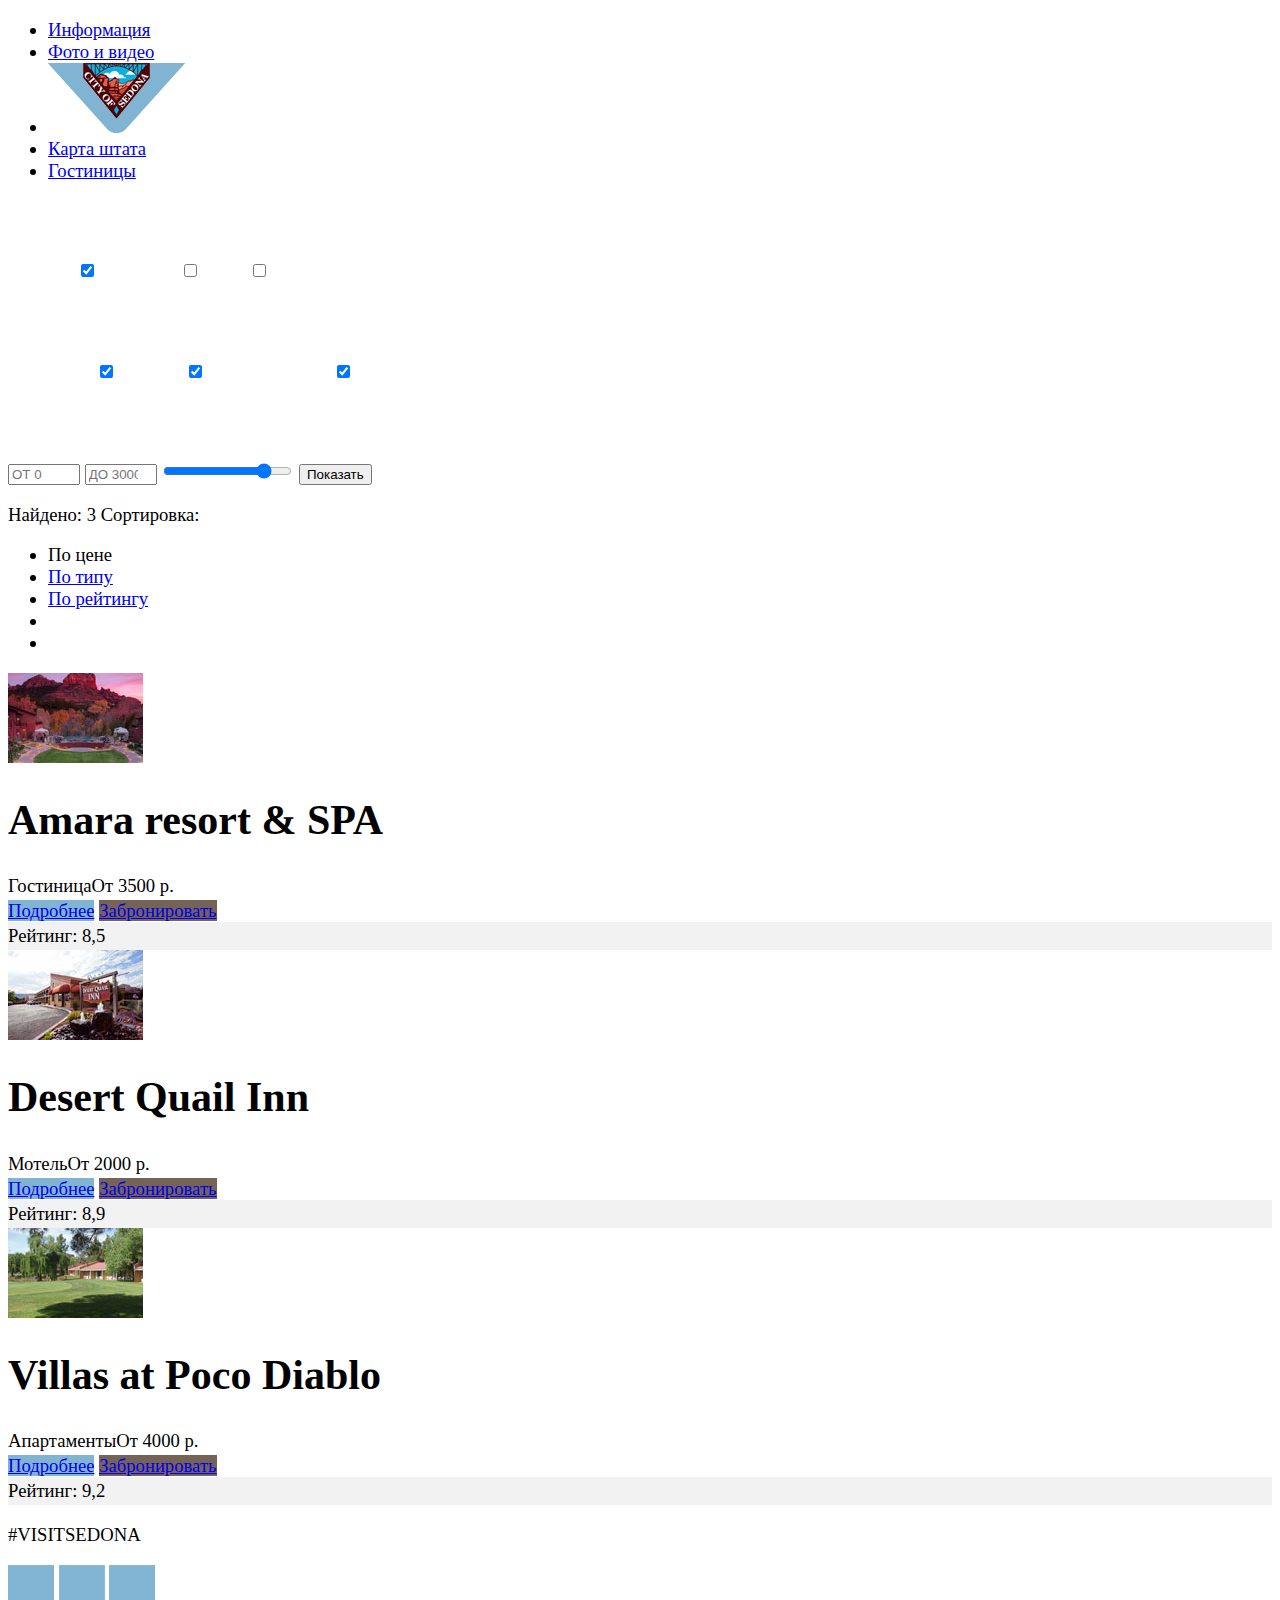
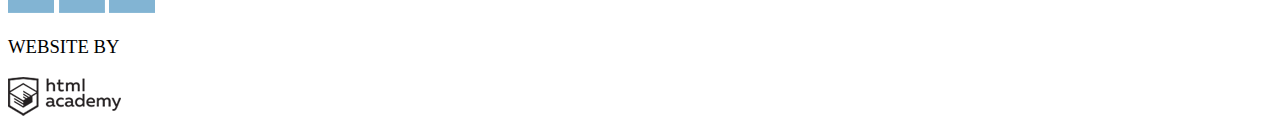
==== catalog.html @ 0c870b7f "разметка + графика" ====
<!DOCTYPE html>
<html lang="ru">

<head>
  <link href="css/style.css" rel="stylesheet">
  <meta charset="utf-8">
  <title>HTML Academy: Седона</title>
</head>

<body>
  <div class="page">
    <header class="nav-header background-color-white">
      <nav class="nav">
        <ul class="nav-list">
          <li class="nav-element"><a href="#">Информация</a></li>
          <li class="nav-element"><a href="#">Фото и видео</a></li>
          <li class="nav-element"><img class="logo" src="img/logo.png" width="138px" height="70px" alt="Седона"></li>
          <li class="nav-element"><a href="#">Карта штата</a></li>
          <li class="nav-element"><a href="#">Гостиницы</a></li>
        </ul>
      </nav>
    </header>
    <main class="content-container">
      <form class="filters content content-color-white">
        <div class="filter-set">
          <h2 class="form-header">Инфраструктура</h2>
          <label for="pool-checkbox">Бассейн</label>
          <input type="checkbox" name="pool-checkbox" checked>

          <label for="parking-checkbox">Парковка</label>
          <input type="checkbox" name="parking-checkbox">

          <label for="wi-fi-checkbox">Wi-fi</label>
          <input type="checkbox" name="wi-fi-checkbox">
        </div>
        <div class="filter-set">
          <h2 class="form-header">Тип жилья</h2>
          <label for="hotel-checkbox">Гостиница</label>
          <input type="checkbox" name="hotel-checkbox" checked>

          <label for="motel-checkbox">Мотель<label>
          <input type="checkbox" name="motel-checkbox" checked>

          <label for="apartments-checkbox">Аппартаменты</label>
          <input type="checkbox" name="apartments-checkbox" checked>
        </div>
        <div class="filter-set">
          <h2 class="form-header">Стоимость в сутки (р)</h2>
          <input type="number" name="cost-from-nubmer" placeholder="ОТ 0" min="0" max="3000">
          <input type="number" name="cost-to-nubmer" placeholder="ДО 3000" min="0" max="3000">
          <input type="range" name="cost-range" min="0" max="3000" value="2460">

          <button class="show-bnt" type="submit">Показать</button>
        </div>
      </form>
      <div class="sort-container">
        <p>Найдено: 3 <span>Сортировка:</span></p>
        <ul class="sort-inline">
          <li><span class="sort-selected">По цене</span></li>
          <li><a class="dotted" href="#">По типу</a></li>
          <li><a class="dotted" href="#">По рейтингу</a></li>
          <li><a class="sort-ascending" href="#"></a></li>
          <li><span class="sort-descending-selected"></span></li>
        </ul>
      </div>
      <div class="search-results">
        <div class="result">
          <div class="result-image-left">
            <img src="img/ars.jpg" width="135px" height="90px" alt="Amara resort & SPA">
          </div>
          <div class="result-description-right">
            <div class="result-name">
              <h2>Amara resort &amp; SPA</h2>
            </div>
            <div class="container result-description">
              <span class="">Гостиница</span><span>От 3500 р.</span>
            </div>
            <div>
              <div class="result-btns content-color-white">
                <a class="background-color-blue" href="#">Подробнее</a>
                <a class="background-color-brown" href="#">Забронировать</a>
              </div>
              <div class="container background-color-gray">
                <span class="digit-raiting">Рейтинг: 8,5</span>
              </div>
            </div>
          </div>
        </div>
        <div class="result">
          <div class="result-image-left">
            <img src="img/dqi.jpg" width="135px" height="90px" alt="Desert Quail Inn">
          </div>
          <div class="result-description-right">
            <div class="result-name">
              <h2>Desert Quail Inn</h2>
            </div>
            <div class="container result-description">
              <span class="">Мотель</span><span>От 2000 р.</span>
            </div>
            <div>
              <div class="result-btns content-color-white">
                <a class="background-color-blue" href="#">Подробнее</a>
                <a class="background-color-brown" href="#">Забронировать</a>
              </div>
              <div class="container background-color-gray">
                <span class="digit-raiting">Рейтинг: 8,9</span>
              </div>
            </div>
          </div>
        </div>
        <div class="result">
          <div class="result-image-left">
            <img src="img/vapd.jpg" width="135px" height="90px" alt="Villas at Poco Diablo">
          </div>
          <div class="result-description-right">
            <div class="result-name">
              <h2>Villas at Poco Diablo</h2>
            </div>
            <div class="container result-description">
              <span class="">Апартаменты</span><span>От 4000 р.</span>
            </div>
            <div>
              <div class="result-btns content-color-white">
                <a class="background-color-blue" href="#">Подробнее</a>
                <a class="background-color-brown" href="#">Забронировать</a>
              </div>
              <div class="container background-color-gray">
                <span class="digit-raiting">Рейтинг: 9,2</span>
              </div>
            </div>
          </div>
        </div>
      </div>
    </main>
    <footer class="footer-container background-color-white">
      <div class="hashtag content-color-black">
        <p>#VISITSEDONA</p>
      </div>
      <div class="social">
        <a href="http://www.twitter.com"><img src="img/twitter.svg" width="46px" height="48px" alt="twitter.com"></a>
        <a href="http://www.facebook.com"><img src="img/facebook.svg" width="46px" height="48px" alt="facebook.com"></a>
        <a href="http://www.youtube.com"><img src="img/youtube.svg" width="46px" height="48px" alt="youtube.com"></a>
      </div>
      <div class="designed-by">
        <p>WEBSITE BY</p>
        <img src="img/htmlacademy.png" width="113px" height="39px" alt="htmlacademy">
      </div>
    </footer>
  </div>
</body>

</html>
---- css/style.css ----
body
{
    font-size: 14pt;
}

.container
{
    line-height: 21pt;
}

.result-name 
{ 
    font-size: 21pt;
    line-height: 26pt;
}

.content-color-black
{
    font-family: ptsansbold ,'PT Sans Bold', Bold;
    color: #000;
}

.content-color-lightblack
{
    font-family: ptsans, 'PT Sans Regular', Regular;
    color: #333;
}

.content-color-white
{
    font-family: ptsansbold ,'PT Sans Bold', Bold;
    color: #fff;
}

.background-color-gray {
    background-color: #f2f2f2;
}

.background-color-blue
{
    background-color: #81b3d2;
}

.background-color-brown
{
    background-color: #766357;
}
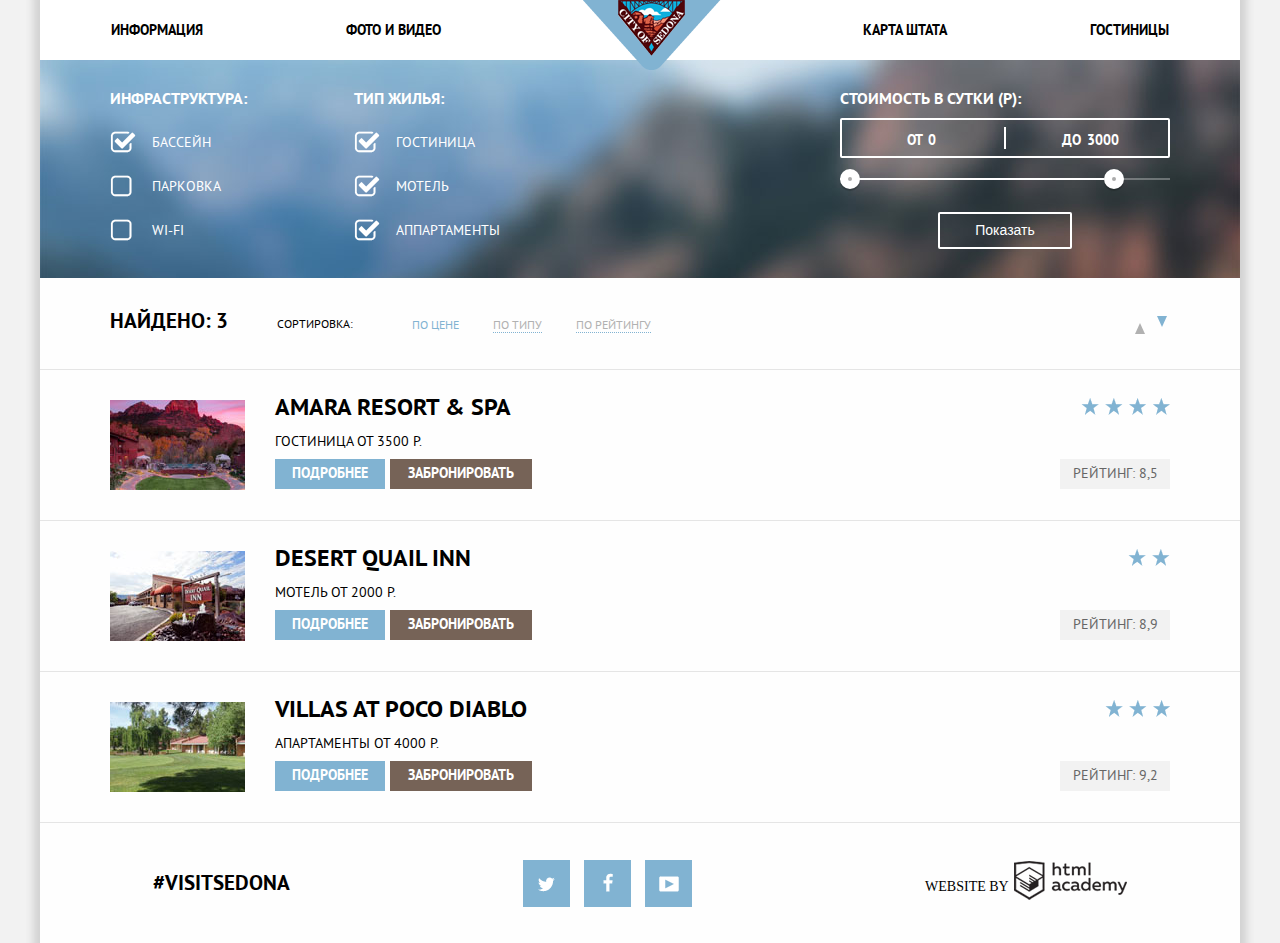
==== commit 6bfa0f94: "готово" ====
--- a/catalog.html
+++ b/catalog.html
@@ -8,142 +8,163 @@
 </head>
 
 <body>
-  <div class="page">
-    <header class="nav-header background-color-white">
+  <div class="page background-color-white">
+    <header class="nav-header content-color-black">
       <nav class="nav">
         <ul class="nav-list">
           <li class="nav-element"><a href="#">Информация</a></li>
           <li class="nav-element"><a href="#">Фото и видео</a></li>
-          <li class="nav-element"><img class="logo" src="img/logo.png" width="138px" height="70px" alt="Седона"></li>
+          <li class="nav-element"><img class="logo" src="img/logo.png" width="138" height="70" alt="Седона"></li>
           <li class="nav-element"><a href="#">Карта штата</a></li>
           <li class="nav-element"><a href="#">Гостиницы</a></li>
         </ul>
       </nav>
     </header>
-    <main class="content-container">
+    <main class="content-container background-color-grayfe">
       <form class="filters content content-color-white">
-        <div class="filter-set">
-          <h2 class="form-header">Инфраструктура</h2>
-          <label for="pool-checkbox">Бассейн</label>
-          <input type="checkbox" name="pool-checkbox" checked>
-
-          <label for="parking-checkbox">Парковка</label>
-          <input type="checkbox" name="parking-checkbox">
-
-          <label for="wi-fi-checkbox">Wi-fi</label>
-          <input type="checkbox" name="wi-fi-checkbox">
+        <div class="filter-checkbox horizontal-padding">
+          <div class="filter-set filter-set-left">
+            <div class="form-header">Инфраструктура:</div>
+            <div class="checkbox">
+              <input type="checkbox" name="pool-checkbox" checked>
+              <label for="pool-checkbox">Бассейн</label>
+            </div>
+            <div class="checkbox">
+              <input type="checkbox" name="parking-checkbox">
+              <label for="parking-checkbox">Парковка</label>
+            </div>
+            <div class="checkbox">
+              <input type="checkbox" name="wi-fi-checkbox">
+              <label for="wi-fi-checkbox">Wi-fi</label>
+            </div>
+          </div>
+          <div class="filter-set filter-set-right">
+            <div class="form-header">Тип жилья:</div>
+            <div class="checkbox">
+              <input type="checkbox" name="hotel-checkbox" checked>
+              <label for="hotel-checkbox">Гостиница</label>
+            </div>
+            <div class="checkbox">
+              <input type="checkbox" name="motel-checkbox" checked>
+              <label for="motel-checkbox">Мотель</label>
+            </div>
+            <div class="checkbox">
+              <input type="checkbox" name="apartments-checkbox" checked>
+              <label for="apartments-checkbox">Аппартаменты</label>
+            </div>
+          </div>
         </div>
-        <div class="filter-set">
-          <h2 class="form-header">Тип жилья</h2>
-          <label for="hotel-checkbox">Гостиница</label>
-          <input type="checkbox" name="hotel-checkbox" checked>
-
-          <label for="motel-checkbox">Мотель<label>
-          <input type="checkbox" name="motel-checkbox" checked>
-
-          <label for="apartments-checkbox">Аппартаменты</label>
-          <input type="checkbox" name="apartments-checkbox" checked>
-        </div>
-        <div class="filter-set">
-          <h2 class="form-header">Стоимость в сутки (р)</h2>
-          <input type="number" name="cost-from-nubmer" placeholder="ОТ 0" min="0" max="3000">
-          <input type="number" name="cost-to-nubmer" placeholder="ДО 3000" min="0" max="3000">
-          <input type="range" name="cost-range" min="0" max="3000" value="2460">
-
-          <button class="show-bnt" type="submit">Показать</button>
+        <div class="filter-range horizontal-padding">
+          <div class="form-header filter-range-title">Стоимость в сутки (р):</div>
+          <div class="price-controls">
+            <label class="min-price">от <input type="text" name="min-price" value="0"></label>
+            <label class="max-price">до <input type="text" name="max-price" value="3000"></label>
+          </div>
+          <div class="range-controls">
+            <div class="scale">
+              <div class="bar"></div>
+            </div>
+            <div class="range-toggle range-toggle-min"></div>
+            <div class="range-toggle range-toggle-max"></div>
+          </div>
+          <button class="btn-transparent" type="submit">Показать</button>
         </div>
       </form>
-      <div class="sort-container">
-        <p>Найдено: 3 <span>Сортировка:</span></p>
+      <div class="sort-container horizontal-padding">
+        <div class="number-result">Найдено: 3 <span>Сортировка:</span></div>
         <ul class="sort-inline">
-          <li><span class="sort-selected">По цене</span></li>
+          <li><a class="sort-selected">По цене</a></li>
           <li><a class="dotted" href="#">По типу</a></li>
           <li><a class="dotted" href="#">По рейтингу</a></li>
-          <li><a class="sort-ascending" href="#"></a></li>
-          <li><span class="sort-descending-selected"></span></li>
+          <li class="sort-ascending">
+            <a href="#"></a>
+          </li>
+          <li class="sort-descending-selected">
+            <a></a>
+          </li>
         </ul>
       </div>
       <div class="search-results">
-        <div class="result">
+        <div class="result horizontal-padding">
           <div class="result-image-left">
-            <img src="img/ars.jpg" width="135px" height="90px" alt="Amara resort & SPA">
+            <img src="img/ars.jpg" width="135" height="90" alt="Amara resort & SPA">
           </div>
           <div class="result-description-right">
             <div class="result-name">
               <h2>Amara resort &amp; SPA</h2>
             </div>
-            <div class="container result-description">
-              <span class="">Гостиница</span><span>От 3500 р.</span>
+            <div class="result-description">
+              <span class="">Гостиница </span><span>От 3500 р.</span>
             </div>
-            <div>
+            <div class="result-description-footer">
               <div class="result-btns content-color-white">
-                <a class="background-color-blue" href="#">Подробнее</a>
-                <a class="background-color-brown" href="#">Забронировать</a>
-              </div>
-              <div class="container background-color-gray">
-                <span class="digit-raiting">Рейтинг: 8,5</span>
+                <div class="background-color-blue"><a href="#">Подробнее</a></div>
+                <div class="background-color-brown"><a href="#">Забронировать</a></div>
+                <div class="digit-raiting"><span>Рейтинг: 8,5</span></div>
               </div>
             </div>
           </div>
         </div>
-        <div class="result">
+        <div class="result horizontal-padding">
           <div class="result-image-left">
-            <img src="img/dqi.jpg" width="135px" height="90px" alt="Desert Quail Inn">
+            <img src="img/dqi.jpg" width="135" height="90" alt="Desert Quail Inn">
           </div>
           <div class="result-description-right">
             <div class="result-name">
               <h2>Desert Quail Inn</h2>
             </div>
-            <div class="container result-description">
-              <span class="">Мотель</span><span>От 2000 р.</span>
+            <div class=" result-description">
+              <span class="">Мотель </span><span>От 2000 р.</span>
             </div>
-            <div>
+            <div class="result-description-footer">
               <div class="result-btns content-color-white">
-                <a class="background-color-blue" href="#">Подробнее</a>
-                <a class="background-color-brown" href="#">Забронировать</a>
-              </div>
-              <div class="container background-color-gray">
-                <span class="digit-raiting">Рейтинг: 8,9</span>
+                <div class="background-color-blue"><a href="#">Подробнее</a></div>
+                <div class="background-color-brown"><a href="#">Забронировать</a></div>
+                <div class="digit-raiting"><span>Рейтинг: 8,9</span></div>
               </div>
             </div>
           </div>
         </div>
-        <div class="result">
+        <div class="result horizontal-padding">
           <div class="result-image-left">
-            <img src="img/vapd.jpg" width="135px" height="90px" alt="Villas at Poco Diablo">
+            <img src="img/vapd.jpg" width="135" height="90" alt="Villas at Poco Diablo">
           </div>
           <div class="result-description-right">
             <div class="result-name">
               <h2>Villas at Poco Diablo</h2>
             </div>
-            <div class="container result-description">
-              <span class="">Апартаменты</span><span>От 4000 р.</span>
+            <div class="result-description">
+              <span class="">Апартаменты </span><span>От 4000 р.</span>
             </div>
-            <div>
+            <div class="result-description-footer">
               <div class="result-btns content-color-white">
-                <a class="background-color-blue" href="#">Подробнее</a>
-                <a class="background-color-brown" href="#">Забронировать</a>
-              </div>
-              <div class="container background-color-gray">
-                <span class="digit-raiting">Рейтинг: 9,2</span>
+                <div class="background-color-blue"><a href="#">Подробнее</a></div>
+                <div class="background-color-brown"><a href="#">Забронировать</a></div>
+                <div class="digit-raiting"><span>Рейтинг: 9,2</span></div>
               </div>
             </div>
           </div>
         </div>
       </div>
     </main>
-    <footer class="footer-container background-color-white">
+    <footer class="footer-container background-color-grayfe">
       <div class="hashtag content-color-black">
         <p>#VISITSEDONA</p>
       </div>
       <div class="social">
-        <a href="http://www.twitter.com"><img src="img/twitter.svg" width="46px" height="48px" alt="twitter.com"></a>
-        <a href="http://www.facebook.com"><img src="img/facebook.svg" width="46px" height="48px" alt="facebook.com"></a>
-        <a href="http://www.youtube.com"><img src="img/youtube.svg" width="46px" height="48px" alt="youtube.com"></a>
+        <div class="background-color-blue">
+          <a href="http://www.twitter.com"><img src="img/twitter.png" width="17" height="15" alt="twitter.com"></a>
+        </div>
+        <div class="background-color-blue">
+          <a href="http://www.facebook.com"><img src="img/facebook.png" width="10" height="19" alt="facebook.com"></a>
+        </div>
+        <div class="background-color-blue">
+          <a href="http://www.youtube.com"><img src="img/youtube.png" width="20" height="16" alt="youtube.com"></a>
+        </div>
       </div>
       <div class="designed-by">
-        <p>WEBSITE BY</p>
-        <img src="img/htmlacademy.png" width="113px" height="39px" alt="htmlacademy">
+        <span>WEBSITE BY</span>
+        <img src="img/htmlacademy.png" width="113" height="39" alt="htmlacademy">
       </div>
     </footer>
   </div>
--- a/css/style.css
+++ b/css/style.css
@@ -1,41 +1,826 @@
+@font-face{
+    font-family: 'pt Sans Bold';
+    src: url('../fonts/ptsansbold.woff');
+
+    font-weight: bold;
+    font-style: normal;
+}
+
+@font-face{
+    font-family: 'pt Sans Regular';
+    src: url('../fonts/ptsans.woff');
+
+    font-style: normal;
+}
+
 body
 {
-    font-size: 14pt;
+    margin: 0;
+    background-color: #f2f2f2;
+    text-transform: uppercase;
+    
+}
+
+.page
+{
+    position: relative;
+    margin: 0 auto 0;
+    min-width: 768px;
+    max-width: 1200px;
+    box-shadow: 0px 0px 7px 7px rgba(204,204,204,0.8);
+}
+
+.nav-header
+{
+    position: relative;
+    z-index: 2;
+}
+
+.nav-list
+{
+    margin-top: 0;
+    margin-bottom: 0;
+    display: flex;
+    padding: 0;
+
+}
+
+.nav-list li
+{
+    list-style-type: none;
+    margin: auto;
+}
+
+.nav-list li a
+{
+    text-decoration: none;
+    vertical-align: 18px;
+}
+
+.nav-list li a:link, .nav-list li a:active, .nav-list li a:visited
+{
+    color: #000;
+}
+
+.cap-image
+{
+    width: 1200px;
+    height: 508px;
+    position: relative;
+    top: -18px;
+    z-index: 1;
+}
+
+.modal
+{
+    position: absolute;
+    z-index: 4;
+    left: 315px;
+    height: 395px;
+    width: 570px;
+    box-shadow: 0px 3px 4px 3px rgba(204,204,204,0.8);
+    animation: modal 2s;
+}
+
+@keyframes modal {
+    0%      {transform: translateY(800px); box-shadow: 0px 150px 4px 3px rgba(204,204,204,0.8);}
+    70%     {transform: rotate(0deg); box-shadow: 0px 3px 4px 3px rgba(204,204,204,0.8);}
+    75%     {transform: rotate(-0.5deg);}
+    80%     {transform: rotate(0.5deg);}
+    85%     {transform: rotate(-0.5deg);}
+    90%     {transform: rotate(0.2deg);}
+    95%     {transform: rotate(-0.2deg);}
+    100%    {transform: translateY(0px);}
+}
+
+.modal-body
+{
+    margin-top: 56px;
+    margin-bottom: 56px;
+}
+
+.modal-fields
+{
+    margin-bottom: 114px;
+}
+
+.number-of-persons input
+{
+    text-align: center;
+    border: none;
+    width: 112px;
+    height: 38px;
+    margin-left: 10px;
+}
+
+.add-person
+{
+    position: relative;
+    left: -30px;
+}
+
+.add-person,.sort-descending-selected,
+.remove-person, .btn-transparent, .range-toggle, .calendar-icon,
+.price-controls label
+{
+    cursor: pointer;
+}
+
+.remove-person
+{
+    position: relative;
+    left: 38px;
+    padding: 4px 0;
+}
+
+.nop-left
+{
+    display: block;
+    
+    width: 242px;
+    position: absolute;
+    left: 55px;
+}
+
+.nop-right
+{
+    display: block;
+
+    width: 200px;
+    position: absolute;
+    right: 42px;
+}
+
+.persons
+{
+    display: block;
+}
+
+.date
+{   
+    display: block;
+    margin: 30px auto 30px auto;
+    width: 458px;
+}
+
+.date input
+{
+    border: none;
+    width: 332px;
+    height: 38px;
+    margin-left: 10px;
+    padding-left: 10px;
+}
+
+.calendar-icon
+{
+    position: absolute;
+    right: 70px;
+    width: 21px;
+    margin-top: 9px;
+}
+
+.search-btn
+{
+    width: 458px;
+    height: 58px;
+    border: none;
+}
+
+.btn-container
+{
+    height: 86px;
+    width: 570px;
+    margin: 0 auto;
+}
+
+.open-modal-btn
+{
+    width: 100%;
+    height: 100%;
+    box-sizing: border-box;
+    border: none;
+}
+
+.footer-container
+{
+    margin: 0 auto;
+    min-height: 120px;
+    display: flex;
+    width: 100%;
+}
+
+.footer-container div
+{
+    margin: auto;
+}
+
+.transparent
+{
+    position: absolute;
+    bottom: 0;
+    z-index: 4;
+    background-color: rgba(255,255,255, 0.9);
+}
+
+.map
+{
+    width: 1200px;
+    height: 593px;
+    z-index: 3;
+}
+
+.first-container
+{
+    height: 198px;
+}
+
+.second-container
+{
+    min-height: 330px;
+}
+
+.container.second-container img
+{
+    margin-top: 60px;
 }
 
 .container
 {
-    line-height: 21pt;
-}
-
-.result-name 
+    display: block;
+    text-align: center;
+    line-height: 21px;
+}
+
+.container::after
+{
+    content: "";
+    display: block;
+    clear: both;
+}
+
+.container .content-title-left
+{
+    float: left;
+    width: 400px;
+    height: 256px;
+}
+
+.content-title-left .header-container, .content-title-right .header-container
+{
+    margin-top: 58px; 
+}
+
+.container .content-image-right
+{
+    float: right;
+}
+
+.container .content-title-right
+{
+    float: right;
+    width: 400px;
+    height: 256px;
+}
+
+.container .content-image-left
+{
+    float: left;
+}
+
+.container.background-color-gray div
+{
+    height: 256px;
+}
+
+.container.content-color-black div
+{
+    float: left;
+    width: 400px;
+}
+
+.container.content-color-white div
+{
+    height: 256px;
+}
+
+.bottom-container
+{
+    margin-top: 58px;
+    text-align: center;
+    height: 232px;
+}
+
+.open-modal-btn, .search-btn, .number-result
 { 
-    font-size: 21pt;
-    line-height: 26pt;
-}
-
-.content-color-black
-{
-    font-family: ptsansbold ,'PT Sans Bold', Bold;
+    font-size: 21px;
+    line-height: 26px;
+}
+
+.number-result span, .sort-inline
+{
+    font-size: 12px;
+    line-height: 18px;
+}
+
+.content-color-black, .modal-fields, .result-name, .number-result
+{
+    font-family: 'pt Sans Bold', arial;
     color: #000;
 }
 
 .content-color-lightblack
 {
-    font-family: ptsans, 'PT Sans Regular', Regular;
+    font-family: 'pt Sans Regular', arial;
     color: #333;
+
 }
 
 .content-color-white
 {
-    font-family: ptsansbold ,'PT Sans Bold', Bold;
+    font-family: 'pt Sans Bold', arial;
     color: #fff;
 }
 
-.background-color-gray {
+.nav-header, .modal-fields, input
+{
+    font-size: 14px;
+    line-height: 26px;
+}
+
+.container p, .filter-set label, .result-description, .digit-raiting,
+.result-btns
+{
+    font-size: 14px;
+    line-height: 21px;
+}
+
+.container p 
+{
+    margin-top: 25px;
+    margin-bottom: 25px;
+}
+
+.paramount-h
+{
+    margin-top: 0;
+    padding-top: 42px;
+
+    font-size: 21px;
+    line-height: 26px;
+}
+
+.paramount-h + p
+{
+    font-size: 14px;
+    line-height: 26px;
+}
+
+.secondary-h, .secondary-h p
+{
+    font-size: 21px;
+    line-height: 21px;
+
+    margin-top: 30px;
+    margin-bottom: 30px;
+}
+
+.advantages h2
+{
+    margin-top:50px;
+}
+
+.filters 
+{
+    height: 218px;
+    display: block;
+    background-image: url("../img/filter-background.jpg");
+    position: relative;
+    top: -18px;
+    z-index: 1;
+}
+
+.filter-checkbox
+{
+    display: block;
+    max-width: 320px;
+    position: relative;
+    left: 0;
+}
+.filter-set-left
+{
+    position: relative;
+    left: 0;
+    top: 28px;
+}
+.filter-set-right
+{
+    position: absolute;
+    right: 0;
+    top: 28px;
+}
+
+.checkbox
+{
+    margin-top: 22px;
+    margin-bottom: 22px;
+}
+
+input[type="checkbox"]
+{
+    display: none;
+}
+
+.checkbox label
+{
+    cursor: pointer;
+}
+
+.checkbox label:before
+{
+    content: "";
+    display: inline-block;
+    width: 26px;
+    height: 22px;
+    margin-right: 16px;
+}
+
+input[type="checkbox"] + label:before
+{
+    background-image: url("../img/non-checked.png");
+    background-repeat: no-repeat;
+    vertical-align: bottom;
+}
+
+input[type="checkbox"]:checked + label:before 
+{
+    background-image: url("../img/checked.png");
+    background-repeat: no-repeat;
+    vertical-align: bottom;
+}
+
+.filter-set label, .number-result span, .sort-inline,
+.result-description, .digit-raiting
+{
+    font-family: 'pt Sans Regular', arial;
+}
+
+.filter-range
+{
+    position: absolute;
+    right: 0;
+    top: 28px;
+    width: 330px;
+}
+
+.filter-range-title, .form-header
+{
+    font-size: 16px;
+    line-height: 21px;
+}
+
+.filter-range-title
+{
+    margin-bottom: 9px;
+    font-weight: 600;
+}
+
+.price-controls 
+{
+    position: relative;
+    height: 36px;
+    margin-bottom: 20px;
+    font-size: 0;
+    border: 2px solid #fff;
+    border-radius: 2px;
+}
+
+.price-controls::after 
+{
+    content: "";
+    position: absolute;
+    top: 50%;
+    left: 50%;
+    width: 2px;
+    height: 22px;
+    transform: translate(-50%, -50%);
+    background: #ffffff;
+}
+
+.price-controls label 
+{
+    display: inline-block;
+    font-size: 14px;
+    line-height: 38px;
+    vertical-align: top;
+}
+
+.price-controls .min-price, .price-controls .max-price
+{
+    width: 90px;
+    padding-left: 65px;
+}
+
+.price-controls input {
+    width: 50px;
+    margin: 0;
+    color: inherit;
+    font: inherit;
+    background: none;
+    border: none;
+}
+
+.range-controls 
+{
+    position: relative;
+    margin-bottom: 32px;
+}
+
+.range-controls .scale 
+{
+    height: 2px;
+    background: rgba(255, 255, 255, 0.3);
+}
+
+.range-controls .bar 
+{
+    width: 80%;
+    height: 2px;
+    background: #fff;
+}
+
+.range-toggle:hover 
+{
+    background: #1c4f80;
+}
+
+.range-toggle 
+{
+    position: absolute;
+    top: -9px;
+    width: 4px;
+    height: 4px;
+    background: #ababab;
+    border: 8px solid #fff;
+    border-radius: 50%;
+    box-shadow: 0 2px 1px 0 rgba(0, 1, 1, 0.2);
+}
+
+.range-toggle-min 
+{
+    left: 0;
+}
+
+.range-toggle-max 
+{
+    left: 80%;
+}
+
+.btn-transparent
+{
+    display: block;
+    margin: 0 auto;
+    padding: 6px 35px;
+    font-size: 14px;
+    line-height: 21px;
+    color: #fff;
+    background: transparent;
+    border: 2px solid #fff;
+    border-radius: 2px;
+}
+
+.btn-transparent:hover
+{
+    color: #000;
+    background: #fff;
+}
+
+.horizontal-padding
+{
+    padding-left: 70px;
+    padding-right: 70px;
+}
+
+.sort-container
+{
+    display: block;
+    position: relative;
+    border-bottom: solid 1px #e5e5e5;
+    padding-bottom: 35px;
+    padding-top: 12px;
+}
+
+.sort-inline a:link, .sort-inline a:active, .sort-inline a:visited
+{
+    color: #b1b1b1;
+}
+
+.sort-selected
+{
+    color: #81b3d2;
+}
+
+.sort-container p
+{
+    max-width: 250px;
+}
+
+.sort-inline
+{
+    display: inline-flex;
+    position: absolute;
+    top: 8px;
+    right: 0;
+    min-width: 845px;
+    list-style-type: none;
+}
+
+.sort-inline li
+{
+    margin: 0 17px 0 17px;
+}
+
+.sort-inline .sort-ascending
+{
+    margin: 0 6px 0 6px;
+    border: 5px solid transparent;
+    border-bottom: 11px solid #b1b1b1;
+}
+
+.sort-inline .sort-descending-selected
+{
+    margin: 0 6px 0 6px;
+    border: 5px solid transparent;
+    border-top: 11px solid #81b3d2;
+}
+
+.sort-inline li:nth-child(4)
+{
+    margin-left: 467px;
+}
+
+.dotted
+{
+    border-bottom: dotted 1px #81b3d2;
+    text-decoration: none;
+}
+
+.number-result span
+{
+    margin-left: 44px;
+}
+
+.result
+{
+    display: block;
+    position: relative;
+
+    padding-top: 30px;
+    padding-bottom: 30px;
+    min-height: 90px;
+    border-bottom: solid 1px #e5e5e5;
+}
+
+.result-name h2
+{
+    margin: 0 0 9px 0;
+}
+
+.result:nth-child(1n) h2:after
+{
+    content: url(../img/four-stars.png);
+    position: absolute;
+    right: 0;
+}
+
+.result:nth-child(2n) h2:after
+{
+    content: url(../img/two-stars.png);
+    position: absolute;
+    right: 0;
+}
+
+.result:nth-child(3n) h2:after
+{
+    content: url(../img/three-stars.png);
+    position: absolute;
+    right: 0;
+}
+
+.result-image-left
+{
+    width: 135px;
+    height: 90px;
+}
+
+.result-description-right
+{
+    width: 895px;
+    position: absolute;
+    left: 235px;
+    top: 21px;
+}
+
+.result-description-footer
+{
+    display: block;
+    margin-top: 7px;
+}
+
+.result-btns
+{
+    display: block;
+    position: relative;
+    text-align: center;
+    
+}
+
+.digit-raiting
+{
+    color: #666;
+    position: absolute;
+    right: 0;
+    top: 0;
+}
+
+.result-btns .background-color-blue, .digit-raiting
+{
+    padding-top: 4px;
+    height: 26px;
+    width: 110px;
+}
+
+.result-btns .background-color-brown
+{
+    position: absolute;
+    left: 115px;
+    top: 0;
+    padding-top: 4px;
+    height: 26px;
+    width: 142px;
+}
+
+.result-btns a:link, .result-btns a:active, .result-btns a:visited
+{
+    text-decoration: none;
+    color: #fff;
+}
+
+.bc-header
+{
+    font-size: 30px;
+    line-height: 24px;
+    margin: 0px;
+}
+
+.bc-description
+{
+    font-size: 14px;
+    line-height: 24px;
+    margin-top: 38px;
+    margin-bottom: 36px;
+}
+.footer-container
+{
+    font-size: 21px;
+    line-height: 26px;
+}
+
+.social
+{
+    display: inline-flex;
+    text-align: center;
+}
+
+.social img
+{
+    vertical-align: -12px;
+}
+
+.social div
+{
+    width: 47px;
+    height: 47px;
+    margin: 7px;
+}
+
+.designed-by span
+{
+    vertical-align: 9px;
+    font-size: 14px;
+    line-height: 26px;
+}
+
+.background-color-gray, .digit-raiting
+{
     background-color: #f2f2f2;
 }
 
+.background-color-grayfe, .sort-container, .search-results
+{
+    background-color: #fefefe;
+}
+
 .background-color-blue
 {
     background-color: #81b3d2;
@@ -44,4 +829,9 @@
 .background-color-brown
 {
     background-color: #766357;
+}
+
+.background-color-white
+{
+    background-color: #fff;
 }